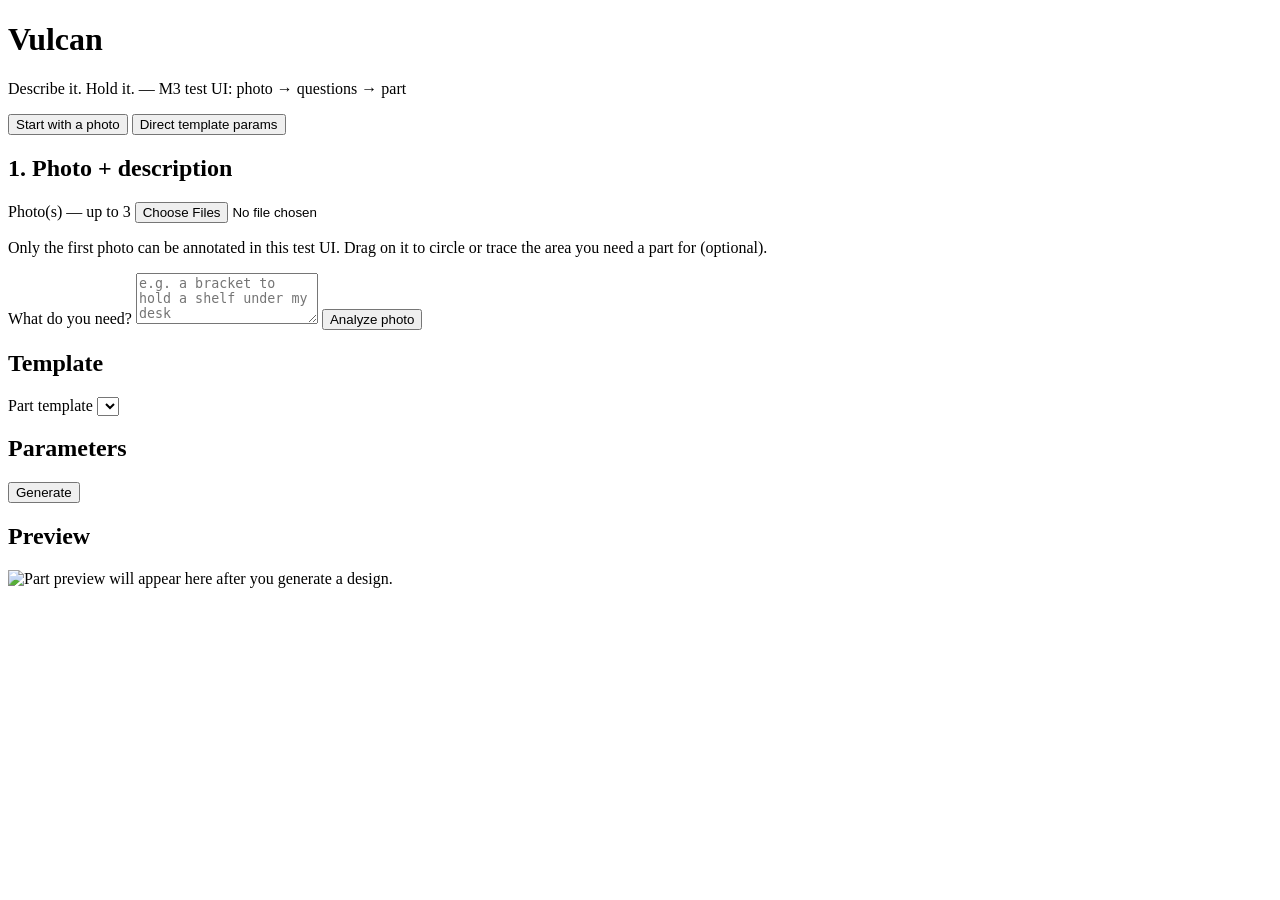
==== web/index.html @ cb67acc8 "M5: intent→design join, callouts, units, 2 review fixes" ====
<!doctype html>
<html lang="en">
<head>
  <meta charset="utf-8" />
  <title>Vulcan — Test UI</title>
  <meta name="viewport" content="width=device-width, initial-scale=1" />
  <link rel="stylesheet" href="/style.css" />
</head>
<body>
  <header>
    <h1>Vulcan</h1>
    <p class="tagline">Describe it. Hold it. — M3 test UI: photo → questions → part</p>
  </header>

  <nav class="tabs">
    <button class="tab-btn active" data-tab="photo" type="button">Start with a photo</button>
    <button class="tab-btn" data-tab="direct" type="button">Direct template params</button>
  </nav>

  <main id="tab-photo" class="tab-panel active">
    <section class="panel">
      <h2>1. Photo + description</h2>
      <label>
        Photo(s) — up to 3
        <input type="file" id="photo-input" accept="image/*" multiple />
      </label>
      <p class="hint">
        Only the first photo can be annotated in this test UI. Drag on it to circle or
        trace the area you need a part for (optional).
      </p>
      <div id="annotate-wrap" hidden>
        <img id="annotate-img" alt="First uploaded photo" />
        <canvas id="annotate-canvas"></canvas>
      </div>
      <button id="clear-annotation-btn" type="button" hidden>Clear annotation</button>
      <label>
        What do you need?
        <textarea id="intent-text" rows="3" placeholder="e.g. a bracket to hold a shelf under my desk"></textarea>
      </label>
      <button id="submit-intent-btn" type="button">Analyze photo</button>
      <p id="intent-status"></p>
    </section>

    <section class="panel" id="questions-panel" hidden>
      <h2>2. Questions</h2>
      <p id="intent-description" class="template-description"></p>
      <div id="overlay-wrap">
        <img id="overlay-img" alt="Uploaded photo with question overlays" />
        <svg id="overlay-svg" viewBox="0 0 1 1" preserveAspectRatio="none">
          <defs>
            <marker id="overlay-arrowhead" markerWidth="6" markerHeight="6" refX="3" refY="3" orient="auto">
              <path d="M0,0 L6,3 L0,6 Z" fill="#e0562b" />
            </marker>
          </defs>
          <g id="overlay-shapes"></g>
        </svg>
      </div>
      <div id="questions-list"></div>
      <button id="submit-answers-btn" type="button">Submit answers</button>
      <p id="answers-status"></p>
    </section>

    <section class="panel" id="result-panel" hidden>
      <h2>3. Your part</h2>
      <p id="result-status-line"></p>
      <button id="generate-part-btn" disabled>Generate my part</button>
      <p id="generate-status"></p>

      <div id="design-result" hidden>
        <div id="design-views">
          <figure id="composite-figure" class="design-view" hidden>
            <div class="design-view-box">
              <img id="design-composite-img" alt="Your part shown to scale in your photo" />
            </div>
            <figcaption>
              <strong>In your photo</strong> — a to-scale ghost of the part where it
              goes. Placement and size are approximate; orientation is a canonical
              pose, not measured from your photo.
            </figcaption>
          </figure>
          <figure id="preview-figure" class="design-view">
            <div class="design-view-box">
              <img id="design-preview-img" alt="Annotated preview of your part" />
            </div>
            <figcaption><strong>The part</strong> — with its dimensions.</figcaption>
          </figure>
        </div>
        <table id="design-params-table"></table>
        <ul id="design-downloads"></ul>
      </div>

      <details id="intent-json-details">
        <summary>Raw IntentSpec (debug)</summary>
        <pre id="intent-json"></pre>
      </details>
    </section>
  </main>

  <main id="tab-direct" class="tab-panel">
    <section class="panel">
      <h2>Template</h2>
      <label>
        Part template
        <select id="template-select"></select>
      </label>
      <p id="template-description" class="template-description"></p>

      <h2>Parameters</h2>
      <form id="design-form">
        <div id="param-fields"></div>
        <button type="submit">Generate</button>
      </form>
      <p id="status"></p>
    </section>

    <section class="panel">
      <h2>Preview</h2>
      <div id="preview-box">
        <img id="preview-img" alt="Part preview will appear here after you generate a design." />
      </div>
      <ul id="downloads"></ul>
    </section>
  </main>

  <script src="/app.js"></script>
  <script src="/units.js"></script>
  <script src="/intents.js"></script>
</body>
</html>
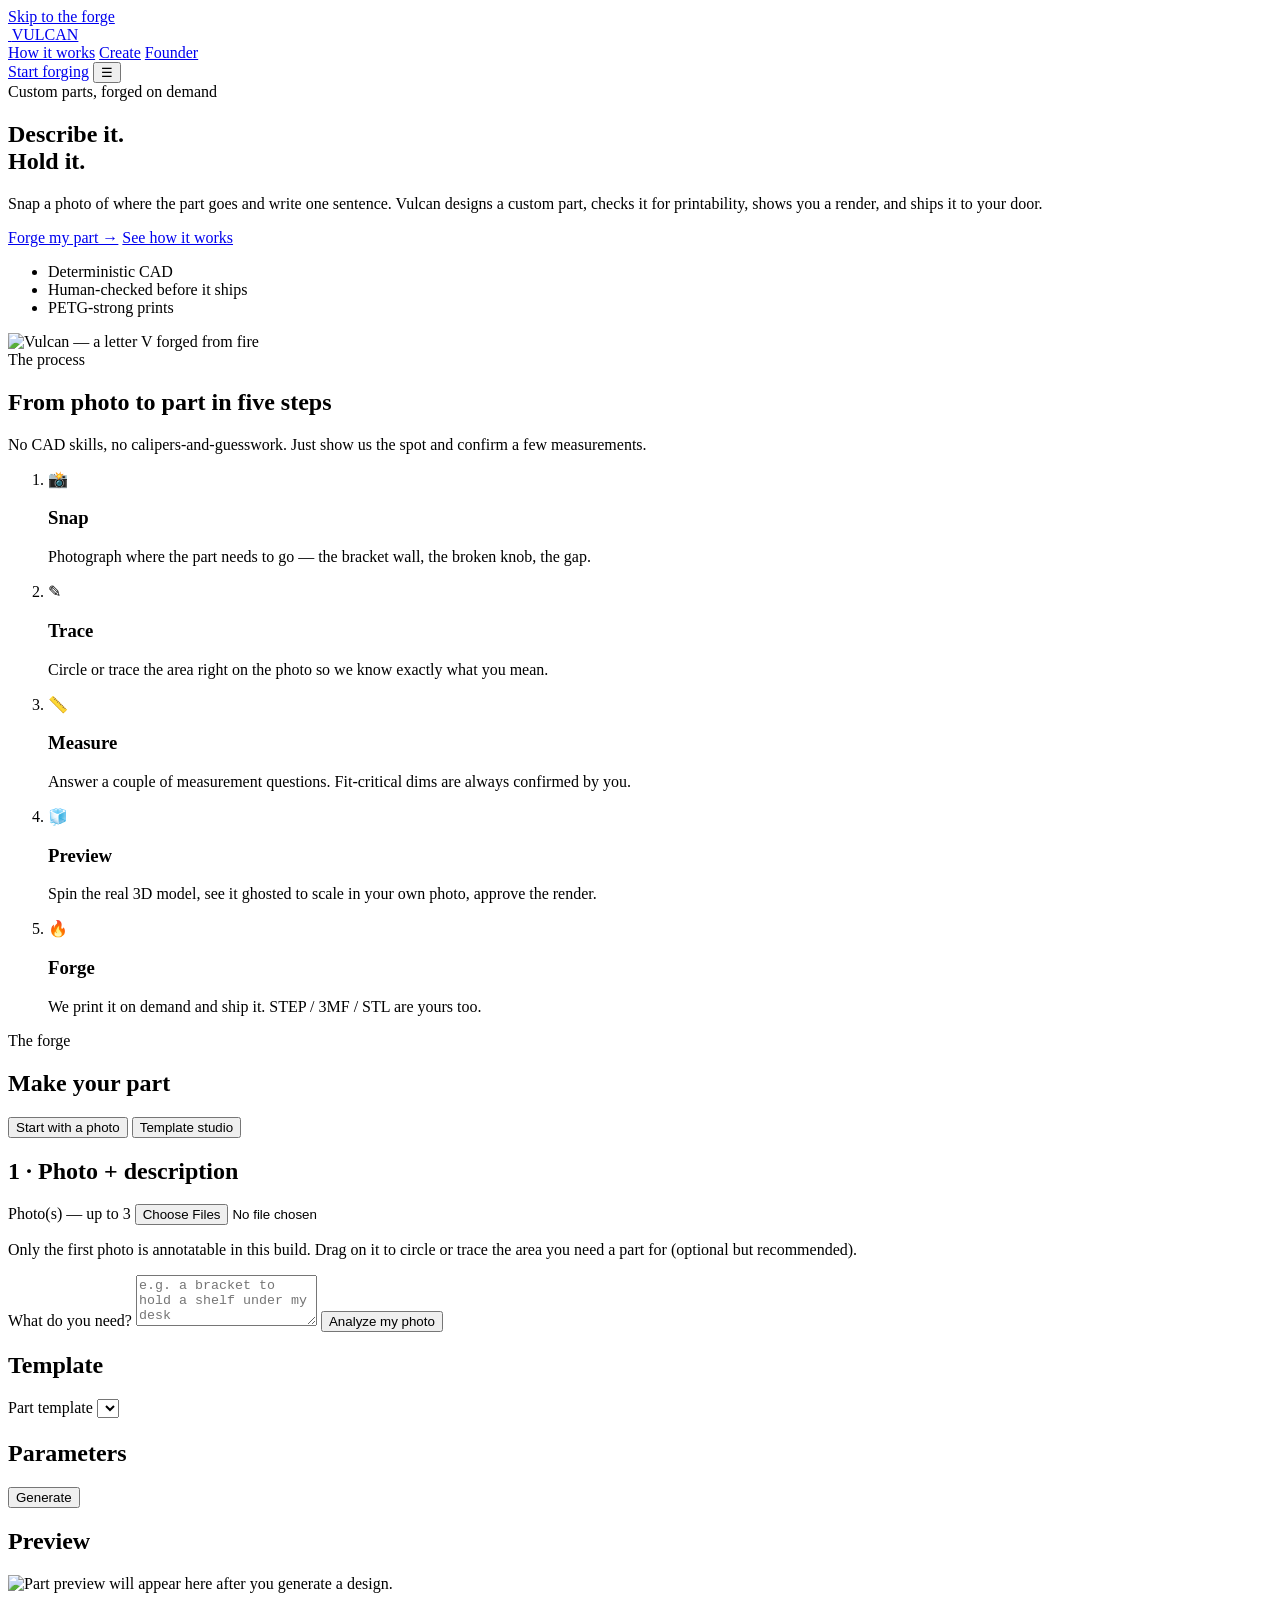
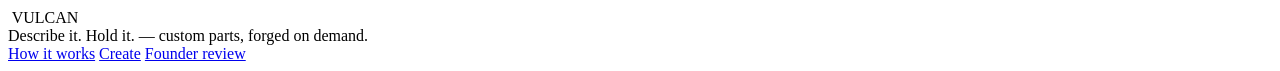
==== commit 3f3f4256: "Production UI: dark forge theme + fire-V logo + standalone frontend Take the web UI from "test UI" t" ====
--- a/web/index.html
+++ b/web/index.html
@@ -2,128 +2,278 @@
 <html lang="en">
 <head>
   <meta charset="utf-8" />
-  <title>Vulcan — Test UI</title>
+  <title>Vulcan — Describe it. Hold it.</title>
   <meta name="viewport" content="width=device-width, initial-scale=1" />
+  <meta name="description" content="Vulcan turns a photo and a sentence into a custom physical part — designed, checked for printability, and delivered." />
+  <meta name="theme-color" content="#08070b" />
+  <!-- To host this site separately from the API, set the API origin here:
+       <meta name="vulcan-api-base" content="https://api.vulcan.example" /> -->
+  <link rel="icon" href="/assets/favicon.ico" sizes="any" />
+  <link rel="icon" type="image/png" href="/assets/favicon-32.png" sizes="32x32" />
+  <link rel="apple-touch-icon" href="/assets/apple-touch-icon.png" />
   <link rel="stylesheet" href="/style.css" />
 </head>
 <body>
-  <header>
-    <h1>Vulcan</h1>
-    <p class="tagline">Describe it. Hold it. — M3 test UI: photo → questions → part</p>
+  <a class="skip-link" href="#studio">Skip to the forge</a>
+
+  <div class="bg-embers" aria-hidden="true">
+    <span class="ember"></span><span class="ember"></span><span class="ember"></span>
+    <span class="ember"></span><span class="ember"></span><span class="ember"></span>
+    <span class="ember"></span><span class="ember"></span><span class="ember"></span>
+    <span class="ember"></span><span class="ember"></span><span class="ember"></span>
+  </div>
+
+  <header class="site-nav" id="site-nav">
+    <a class="nav-brand" href="#top">
+      <img class="nav-logo" src="/assets/logo.png" alt="" />
+      <span class="nav-word">VULCAN</span>
+    </a>
+    <nav class="nav-links" id="nav-links">
+      <a href="#how">How it works</a>
+      <a href="#studio">Create</a>
+      <a href="/review.html">Founder</a>
+    </nav>
+    <div class="nav-right">
+      <a class="btn btn-fire btn-sm" href="#studio">Start forging</a>
+      <button class="nav-toggle" id="nav-toggle" type="button" aria-label="Menu" aria-expanded="false">☰</button>
+    </div>
   </header>
 
-  <nav class="tabs">
-    <button class="tab-btn active" data-tab="photo" type="button">Start with a photo</button>
-    <button class="tab-btn" data-tab="direct" type="button">Direct template params</button>
-  </nav>
-
-  <main id="tab-photo" class="tab-panel active">
-    <section class="panel">
-      <h2>1. Photo + description</h2>
-      <label>
-        Photo(s) — up to 3
-        <input type="file" id="photo-input" accept="image/*" multiple />
-      </label>
-      <p class="hint">
-        Only the first photo can be annotated in this test UI. Drag on it to circle or
-        trace the area you need a part for (optional).
-      </p>
-      <div id="annotate-wrap" hidden>
-        <img id="annotate-img" alt="First uploaded photo" />
-        <canvas id="annotate-canvas"></canvas>
-      </div>
-      <button id="clear-annotation-btn" type="button" hidden>Clear annotation</button>
-      <label>
-        What do you need?
-        <textarea id="intent-text" rows="3" placeholder="e.g. a bracket to hold a shelf under my desk"></textarea>
-      </label>
-      <button id="submit-intent-btn" type="button">Analyze photo</button>
-      <p id="intent-status"></p>
+  <main id="top">
+    <!-- ============================ HERO ============================ -->
+    <section class="hero">
+      <div class="hero-copy">
+        <span class="eyebrow">Custom parts, forged on demand</span>
+        <h1 class="hero-title">Describe&nbsp;it.<br /><span class="molten-text">Hold&nbsp;it.</span></h1>
+        <p class="hero-sub">
+          Snap a photo of where the part goes and write one sentence. Vulcan
+          designs a custom part, checks it for printability, shows you a render,
+          and ships it to your door.
+        </p>
+        <div class="hero-cta">
+          <a class="btn btn-fire btn-lg" href="#studio">Forge my part →</a>
+          <a class="btn btn-ghost btn-lg" href="#how">See how it works</a>
+        </div>
+        <ul class="hero-trust">
+          <li>Deterministic CAD</li>
+          <li>Human-checked before it ships</li>
+          <li>PETG-strong prints</li>
+        </ul>
+      </div>
+      <div class="hero-art">
+        <img class="hero-logo" src="/assets/logo.png" alt="Vulcan — a letter V forged from fire" />
+      </div>
     </section>
 
-    <section class="panel" id="questions-panel" hidden>
-      <h2>2. Questions</h2>
-      <p id="intent-description" class="template-description"></p>
-      <div id="overlay-wrap">
-        <img id="overlay-img" alt="Uploaded photo with question overlays" />
-        <svg id="overlay-svg" viewBox="0 0 1 1" preserveAspectRatio="none">
-          <defs>
-            <marker id="overlay-arrowhead" markerWidth="6" markerHeight="6" refX="3" refY="3" orient="auto">
-              <path d="M0,0 L6,3 L0,6 Z" fill="#e0562b" />
-            </marker>
-          </defs>
-          <g id="overlay-shapes"></g>
-        </svg>
-      </div>
-      <div id="questions-list"></div>
-      <button id="submit-answers-btn" type="button">Submit answers</button>
-      <p id="answers-status"></p>
+    <!-- ========================= HOW IT WORKS ========================= -->
+    <section id="how" class="section reveal">
+      <div class="section-head">
+        <span class="section-kicker">The process</span>
+        <h2 class="section-title">From photo to part in five steps</h2>
+        <p class="section-sub">No CAD skills, no calipers-and-guesswork. Just show us the spot and confirm a few measurements.</p>
+      </div>
+      <ol class="how-steps">
+        <li class="how-step"><span class="step-ico">📸</span><h3>Snap</h3><p>Photograph where the part needs to go — the bracket wall, the broken knob, the gap.</p></li>
+        <li class="how-step"><span class="step-ico">✎</span><h3>Trace</h3><p>Circle or trace the area right on the photo so we know exactly what you mean.</p></li>
+        <li class="how-step"><span class="step-ico">📏</span><h3>Measure</h3><p>Answer a couple of measurement questions. Fit-critical dims are always confirmed by you.</p></li>
+        <li class="how-step"><span class="step-ico">🧊</span><h3>Preview</h3><p>Spin the real 3D model, see it ghosted to scale in your own photo, approve the render.</p></li>
+        <li class="how-step"><span class="step-ico">🔥</span><h3>Forge</h3><p>We print it on demand and ship it. STEP / 3MF / STL are yours too.</p></li>
+      </ol>
     </section>
 
-    <section class="panel" id="result-panel" hidden>
-      <h2>3. Your part</h2>
-      <p id="result-status-line"></p>
-      <button id="generate-part-btn" disabled>Generate my part</button>
-      <p id="generate-status"></p>
-
-      <div id="design-result" hidden>
-        <div id="design-views">
-          <figure id="composite-figure" class="design-view" hidden>
-            <div class="design-view-box">
-              <img id="design-composite-img" alt="Your part shown to scale in your photo" />
+    <!-- ============================ STUDIO ============================ -->
+    <section id="studio" class="section studio reveal">
+      <div class="studio-head">
+        <div class="section-head" style="margin-bottom: 0">
+          <span class="section-kicker">The forge</span>
+          <h2 class="section-title">Make your part</h2>
+        </div>
+        <nav class="tabs" aria-label="Design mode">
+          <button class="tab-btn active" data-tab="photo" type="button">Start with a photo</button>
+          <button class="tab-btn" data-tab="direct" type="button">Template studio</button>
+        </nav>
+      </div>
+
+      <!-- ---------------- Photo-first flow ---------------- -->
+      <div id="tab-photo" class="tab-panel active">
+        <section class="panel">
+          <h2>1 · Photo + description</h2>
+          <label>
+            Photo(s) — up to 3
+            <input type="file" id="photo-input" accept="image/*" multiple />
+          </label>
+          <p class="hint">
+            Only the first photo is annotatable in this build. Drag on it to circle
+            or trace the area you need a part for (optional but recommended).
+          </p>
+          <div id="annotate-wrap" hidden>
+            <img id="annotate-img" alt="First uploaded photo" />
+            <canvas id="annotate-canvas"></canvas>
+          </div>
+          <button id="clear-annotation-btn" type="button" hidden>Clear annotation</button>
+          <label>
+            What do you need?
+            <textarea id="intent-text" rows="3" placeholder="e.g. a bracket to hold a shelf under my desk"></textarea>
+          </label>
+          <button id="submit-intent-btn" type="button">Analyze my photo</button>
+          <p id="intent-status"></p>
+        </section>
+
+        <section class="panel" id="freeform-panel" hidden>
+          <h2>Custom design</h2>
+          <p class="freeform-note">
+            No standard template fits this one — but Vulcan can design a
+            <strong>custom part</strong> for it. Heads up: custom designs are
+            machine-generated and <strong>need a human check before they ship</strong>.
+            We'll design it now, then you'll confirm the key measurements.
+          </p>
+          <button id="freeform-btn" type="button">Design it for me</button>
+          <p id="freeform-status"></p>
+        </section>
+
+        <section class="panel" id="questions-panel" hidden>
+          <h2>2 · Confirm the measurements</h2>
+          <p id="intent-description" class="template-description"></p>
+
+          <div id="freeform-override" hidden>
+            <p id="freeform-recommend-note" class="freeform-recommend" hidden></p>
+            <button id="freeform-override-btn" type="button" class="override-btn">
+              Design this custom instead
+            </button>
+            <p id="freeform-override-status"></p>
+          </div>
+
+          <div id="overlay-wrap">
+            <img id="overlay-img" alt="Uploaded photo with dimension overlays" />
+            <!-- viewBox is set to the rendered image pixel size at draw time so the
+                 dimension lines, ellipses and label chips render 1:1 and undistorted. -->
+            <svg id="overlay-svg" preserveAspectRatio="none"></svg>
+          </div>
+          <div id="questions-list"></div>
+          <button id="submit-answers-btn" type="button">Submit answers</button>
+          <p id="answers-status"></p>
+        </section>
+
+        <section class="panel" id="result-panel" hidden>
+          <h2>3 · Your part</h2>
+          <p id="result-status-line"></p>
+          <button id="generate-part-btn" disabled>Forge my part</button>
+          <p id="generate-status"></p>
+
+          <div id="review-banner" hidden>
+            <strong>Custom design — pending review.</strong>
+            <span id="review-banner-text"></span>
+            <p class="review-banner-action">
+              <a id="review-banner-link" href="/review.html" target="_blank" rel="noopener">
+                Open the founder review queue to approve it →
+              </a>
+              <span class="review-banner-hint">(once approved, the downloads unlock here and on the review page.)</span>
+            </p>
+          </div>
+
+          <div id="design-result" hidden>
+            <div id="design-views">
+              <figure id="composite-figure" class="design-view" hidden>
+                <div class="view-toggle">
+                  <button type="button" id="composite-toggle-with" class="seg active">With part</button>
+                  <button type="button" id="composite-toggle-without" class="seg">Photo only</button>
+                </div>
+                <div class="design-view-box">
+                  <img id="design-composite-img" alt="Your part shown to scale in your photo" />
+                </div>
+                <figcaption>
+                  <strong>In your photo</strong> — a to-scale ghost of the part where it
+                  goes. Placement and size are approximate; orientation is a canonical
+                  pose, not measured from your photo.
+                </figcaption>
+              </figure>
+              <figure id="preview-figure" class="design-view">
+                <div class="view-toggle">
+                  <button type="button" id="part-toggle-3d" class="seg active">3D</button>
+                  <button type="button" id="part-toggle-dims" class="seg">Dimensions</button>
+                  <button type="button" id="part-expand" class="expand-btn" title="Expand">⛶ Expand</button>
+                </div>
+                <div class="design-view-box">
+                  <div id="viewer3d-part" class="viewer3d"></div>
+                  <img id="design-preview-img" alt="Annotated preview of your part" hidden />
+                </div>
+                <figcaption><strong>The part</strong> — drag to orbit, scroll to zoom, right-drag to pan.</figcaption>
+              </figure>
             </div>
-            <figcaption>
-              <strong>In your photo</strong> — a to-scale ghost of the part where it
-              goes. Placement and size are approximate; orientation is a canonical
-              pose, not measured from your photo.
-            </figcaption>
-          </figure>
-          <figure id="preview-figure" class="design-view">
-            <div class="design-view-box">
-              <img id="design-preview-img" alt="Annotated preview of your part" />
+            <table id="design-params-table"></table>
+            <ul id="design-downloads"></ul>
+          </div>
+
+          <details id="intent-json-details">
+            <summary>Raw IntentSpec (debug)</summary>
+            <pre id="intent-json"></pre>
+          </details>
+        </section>
+      </div>
+
+      <!-- ---------------- Template studio (direct params) ---------------- -->
+      <div id="tab-direct" class="tab-panel">
+        <div class="studio-2col">
+          <section class="panel">
+            <h2>Template</h2>
+            <label>
+              Part template
+              <select id="template-select"></select>
+            </label>
+            <p id="template-description" class="template-description"></p>
+
+            <h2 style="margin-top: 22px">Parameters</h2>
+            <form id="design-form">
+              <div id="param-fields"></div>
+              <button type="submit">Generate</button>
+            </form>
+            <p id="status"></p>
+          </section>
+
+          <section class="panel">
+            <h2>Preview</h2>
+            <div id="preview-box">
+              <img id="preview-img" alt="Part preview will appear here after you generate a design." />
             </div>
-            <figcaption><strong>The part</strong> — with its dimensions.</figcaption>
-          </figure>
+            <ul id="downloads"></ul>
+          </section>
         </div>
-        <table id="design-params-table"></table>
-        <ul id="design-downloads"></ul>
-      </div>
-
-      <details id="intent-json-details">
-        <summary>Raw IntentSpec (debug)</summary>
-        <pre id="intent-json"></pre>
-      </details>
+      </div>
     </section>
   </main>
 
-  <main id="tab-direct" class="tab-panel">
-    <section class="panel">
-      <h2>Template</h2>
-      <label>
-        Part template
-        <select id="template-select"></select>
-      </label>
-      <p id="template-description" class="template-description"></p>
-
-      <h2>Parameters</h2>
-      <form id="design-form">
-        <div id="param-fields"></div>
-        <button type="submit">Generate</button>
-      </form>
-      <p id="status"></p>
-    </section>
-
-    <section class="panel">
-      <h2>Preview</h2>
-      <div id="preview-box">
-        <img id="preview-img" alt="Part preview will appear here after you generate a design." />
-      </div>
-      <ul id="downloads"></ul>
-    </section>
-  </main>
-
+  <footer class="site-foot">
+    <div class="foot-inner">
+      <div class="foot-brand">
+        <img src="/assets/logo.png" alt="" />
+        <span class="nav-word">VULCAN</span>
+      </div>
+      <span class="foot-tag">Describe it. Hold it. — custom parts, forged on demand.</span>
+      <nav class="foot-links">
+        <a href="#how">How it works</a>
+        <a href="#studio">Create</a>
+        <a href="/review.html">Founder review</a>
+      </nav>
+    </div>
+  </footer>
+
+  <div id="viewer-modal" hidden>
+    <div class="viewer-modal-bar">
+      <span>3D preview — drag to orbit · scroll to zoom · right-drag to pan</span>
+      <button type="button" id="viewer-modal-close">Close ✕</button>
+    </div>
+    <div id="viewer-modal-stage" class="viewer3d"></div>
+  </div>
+
+  <script src="/vendor/three.min.js"></script>
+  <script src="/vendor/STLLoader.js"></script>
+  <script src="/vendor/OrbitControls.js"></script>
+  <script src="/viewer3d.js"></script>
+  <script src="/config.js"></script>
+  <script src="/api.js"></script>
   <script src="/app.js"></script>
   <script src="/units.js"></script>
   <script src="/intents.js"></script>
+  <script src="/site.js"></script>
 </body>
 </html>
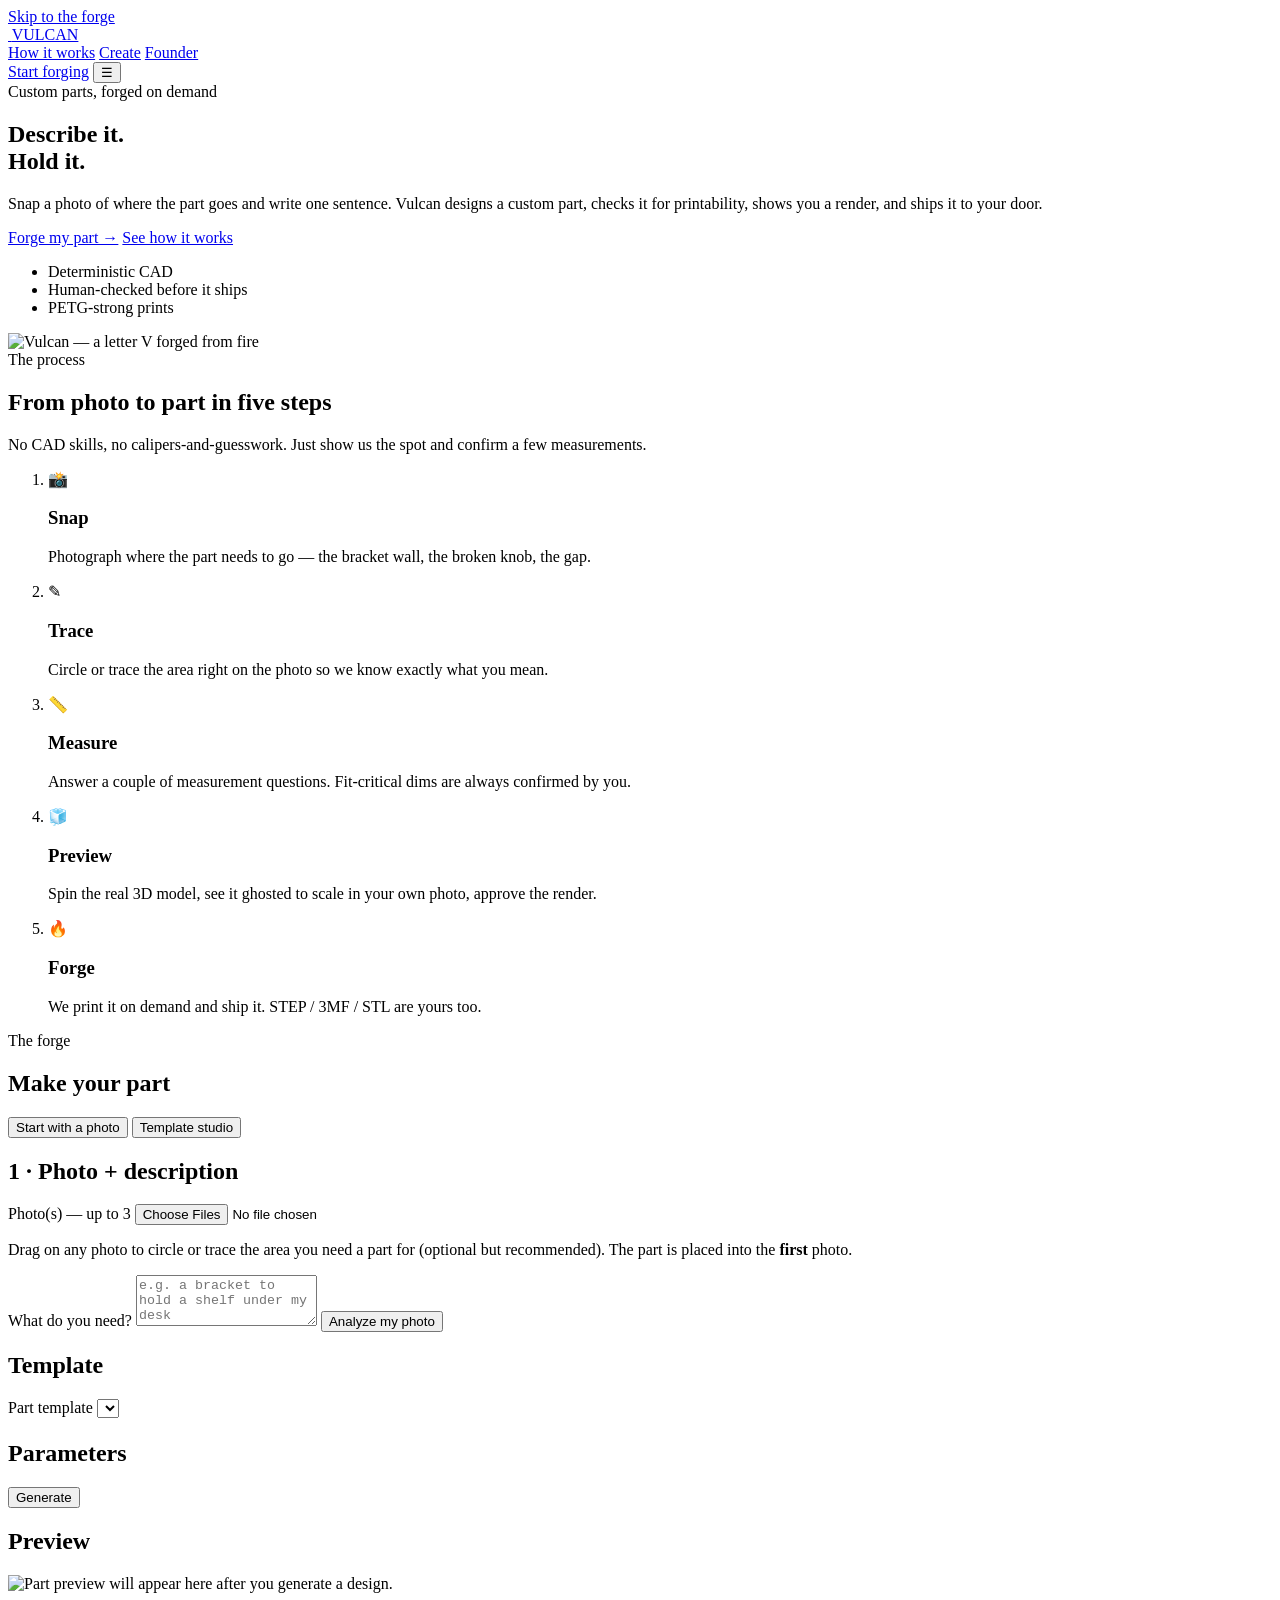
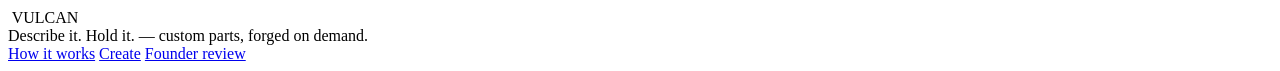
==== commit 7268850f: "M9: mesh healing, opaque+glow composite, multi-photo, zoom, delivery Fixes and features across the p" ====
--- a/web/index.html
+++ b/web/index.html
@@ -103,14 +103,12 @@
             <input type="file" id="photo-input" accept="image/*" multiple />
           </label>
           <p class="hint">
-            Only the first photo is annotatable in this build. Drag on it to circle
-            or trace the area you need a part for (optional but recommended).
+            Drag on any photo to circle or trace the area you need a part for
+            (optional but recommended). The part is placed into the
+            <strong>first</strong> photo.
           </p>
-          <div id="annotate-wrap" hidden>
-            <img id="annotate-img" alt="First uploaded photo" />
-            <canvas id="annotate-canvas"></canvas>
-          </div>
-          <button id="clear-annotation-btn" type="button" hidden>Clear annotation</button>
+          <div id="annotate-wrap" hidden></div>
+          <button id="clear-annotation-btn" type="button" hidden>Clear drawings</button>
           <label>
             What do you need?
             <textarea id="intent-text" rows="3" placeholder="e.g. a bracket to hold a shelf under my desk"></textarea>
@@ -149,6 +147,12 @@
                  dimension lines, ellipses and label chips render 1:1 and undistorted. -->
             <svg id="overlay-svg" preserveAspectRatio="none"></svg>
           </div>
+          <div id="question-units" class="unit-toggle" hidden>
+            <span>Units</span>
+            <button type="button" class="seg" data-unit="mm">mm</button>
+            <button type="button" class="seg" data-unit="cm">cm</button>
+            <button type="button" class="seg" data-unit="in">in</button>
+          </div>
           <div id="questions-list"></div>
           <button id="submit-answers-btn" type="button">Submit answers</button>
           <p id="answers-status"></p>
@@ -157,6 +161,13 @@
         <section class="panel" id="result-panel" hidden>
           <h2>3 · Your part</h2>
           <p id="result-status-line"></p>
+
+          <div id="fulfillment-choice" class="fulfillment-choice">
+            <span>Deliver by</span>
+            <button type="button" class="seg active" data-fulfillment="files">Send me the files</button>
+            <button type="button" class="seg" data-fulfillment="ship">Ship it to me</button>
+          </div>
+
           <button id="generate-part-btn" disabled>Forge my part</button>
           <p id="generate-status"></p>
 
